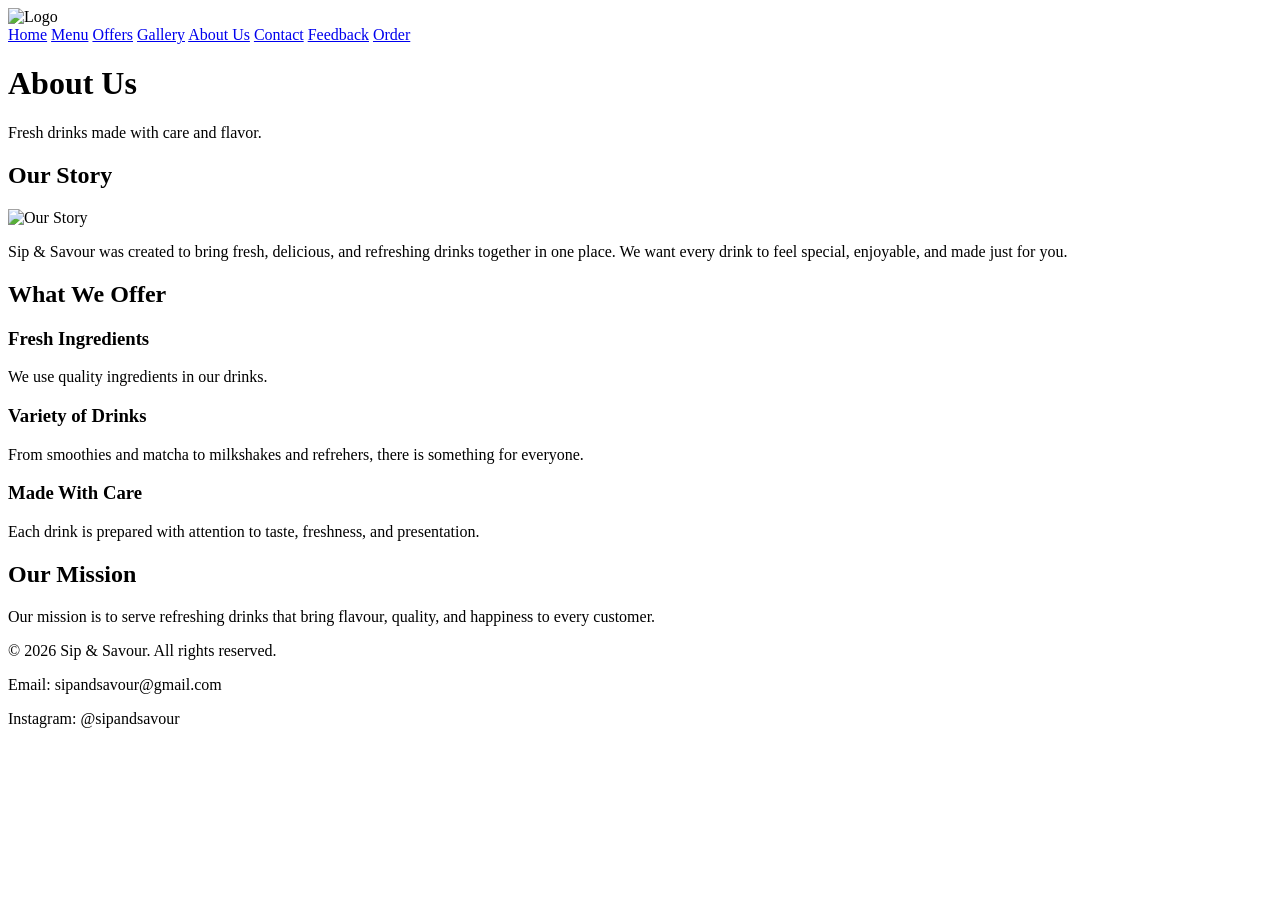
==== about.html @ 0ef75f15 "Add files via upload" ====
<!DOCTYPE html>
<html>
    <head>
        <title>SIP AND SAVOR</title>
        <link rel="stylesheet" href="../css/style.css">
    </head>
    <body>
        <header>
            <img src="../images/logo.png" alt="Logo" class="logo">
        </header>
        <nav>           
    <a href="index.html">Home</a>
    <a href="menu.html">Menu</a>
    <a href="offer.html">Offers</a>
    <a href="gallery.html">Gallery</a>
    <a href="about.html">About Us</a>
    <a href="contact.html">Contact</a>
    <a href="feedback.html">Feedback</a>
    <a href="order.html">Order</a>
        </nav>
    
    <div class="about-page">
        <h1>About Us</h1>
        <p>Fresh drinks made with care and flavor.</p>

        <div class="our-story">
            <h2>Our Story</h2>
            <img src="../images/image10.png" alt="Our Story">
            <p>
            Sip & Savour was created to bring fresh, delicious, and refreshing
            drinks together in one place. We want every drink to feel special,
            enjoyable, and made just for you.
            </p>
        </div>
        <div class="what-we-offer">
            <h2>What We Offer</h2>

            <h3>Fresh Ingredients</h3>
            <p>We use quality ingredients in our drinks.</p>

            <h3>Variety of Drinks</h3>
            <p>
            From smoothies and matcha to milkshakes and refrehers, there is something for everyone.
            </p>

            <h3>Made With Care</h3>
            <p>
            Each drink is prepared with attention to taste,
            freshness, and presentation.
            </p>
        </div>
        <div class="mission">
            <h2>Our Mission</h2>
            <p>
            Our mission is to serve refreshing drinks that bring flavour,
            quality, and happiness to every customer.
            </p>
        </div>
    </div>

    <footer>
    <p>&copy; 2026 Sip & Savour. All rights reserved.</p>
    <p>Email: sipandsavour@gmail.com</p>
    <p>Instagram: @sipandsavour</p>
    </footer>
    </body>
</html>
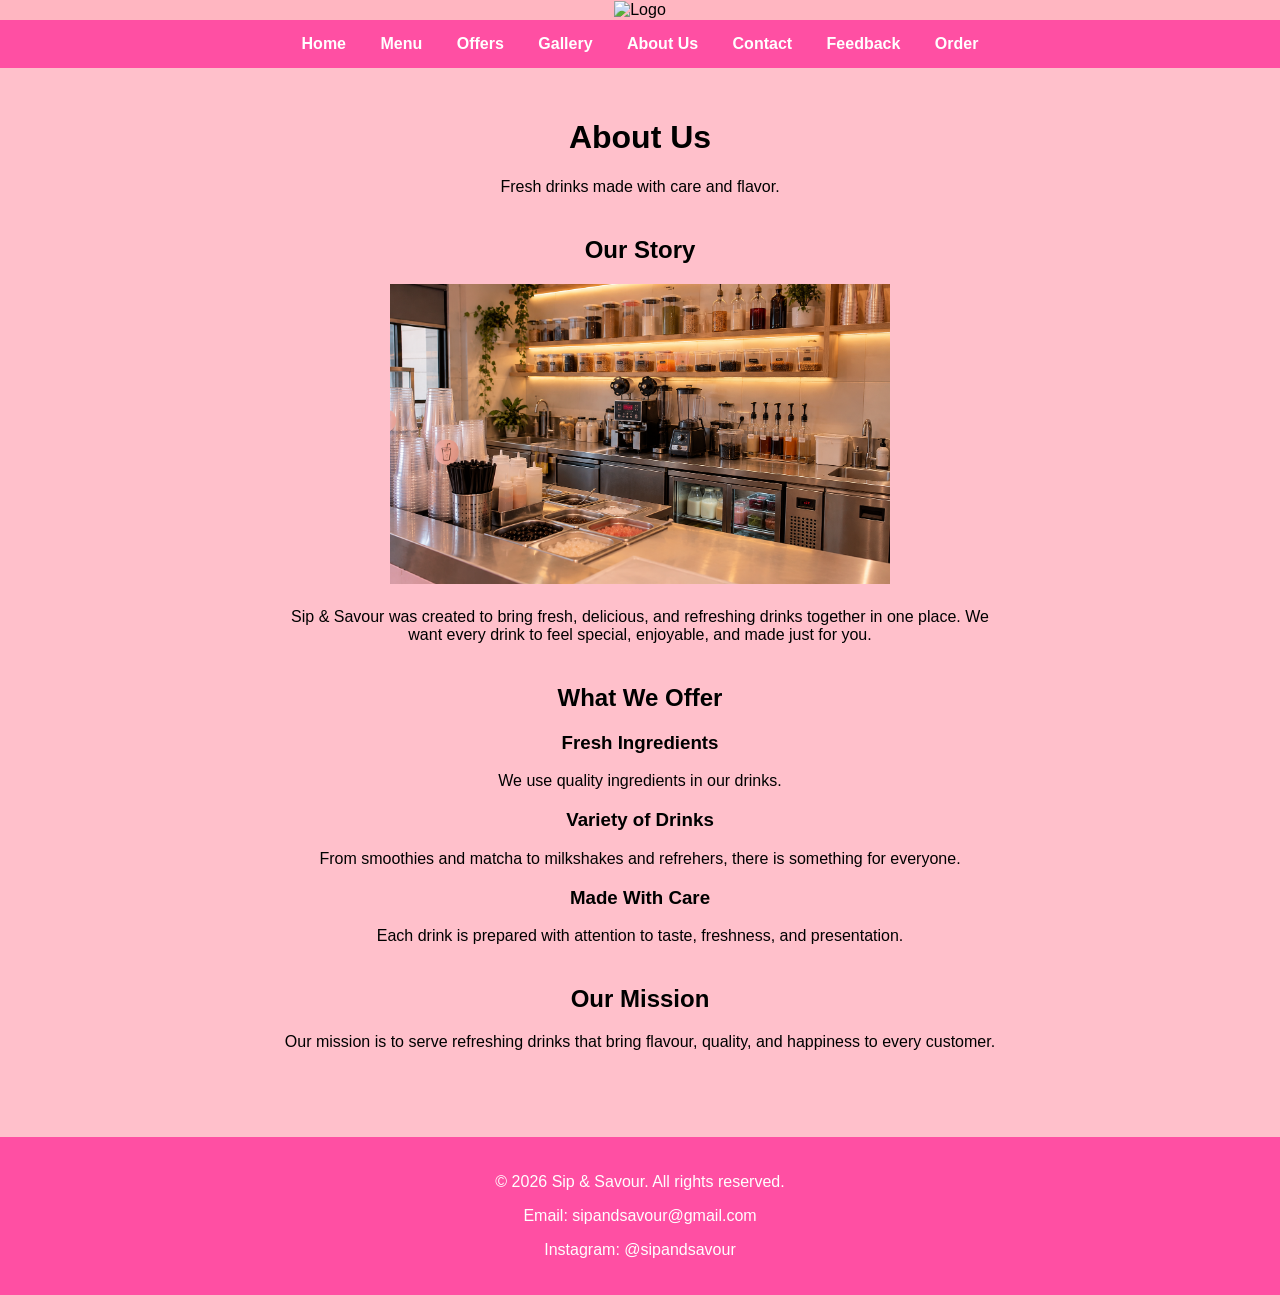
==== commit fed9112e: "Update about.html" ====
--- a/about.html
+++ b/about.html
@@ -2,11 +2,11 @@
 <html>
     <head>
         <title>SIP AND SAVOR</title>
-        <link rel="stylesheet" href="../css/style.css">
+        <link rel="stylesheet" href="style.css">
     </head>
     <body>
         <header>
-            <img src="../images/logo.png" alt="Logo" class="logo">
+            <img src="logo.png" alt="Logo" class="logo">
         </header>
         <nav>           
     <a href="index.html">Home</a>
@@ -25,7 +25,7 @@
 
         <div class="our-story">
             <h2>Our Story</h2>
-            <img src="../images/image10.png" alt="Our Story">
+            <img src="image10.png" alt="Our Story">
             <p>
             Sip & Savour was created to bring fresh, delicious, and refreshing
             drinks together in one place. We want every drink to feel special,
@@ -64,4 +64,4 @@
     <p>Instagram: @sipandsavour</p>
     </footer>
     </body>
-</html>+</html>
--- a/style.css
+++ b/style.css
@@ -0,0 +1,325 @@
+body {
+    margin: 0;
+    background-color: rgb(255, 192, 203);
+    font-family: Arial, sans-serif;
+}
+
+header {
+    text-align: center;
+    background-color: lightpink;
+    padding: 1px;
+}
+
+.logo {
+    width: 100px;
+    height: auto;
+}
+
+nav {
+    background-color: #ff4fa3;
+    padding: 15px 5px;
+    text-align: center;
+
+}
+
+nav a {
+    color: white;
+    text-decoration: none;
+    margin: 0 15px;
+    font-weight: bold;
+}
+
+.banner img {
+    width: 100%;
+    height: auto;
+    display: block;
+    margin: 0 auto;
+}
+
+.about {
+    text-align: center;
+    padding: 30px;
+}
+
+.about h2 {
+    font-size: 28px;
+}
+
+.about p {
+    font-size: 18px;
+    line-height: 1.6;
+    max-width: 700px;
+    margin: 0 auto;
+}
+
+.home-menu {
+    text-align: center;
+    padding: 30px;
+}
+
+.drink-type {
+    display: flex;
+    justify-content: center;
+    gap: 30px;
+}
+
+.drink {
+    width: 220px;
+    text-align: center;
+}
+
+.drink img {
+    width: 180px;
+    height: 180px;
+    object-fit: cover;
+}
+
+.view-menu {
+    padding: 10px 20px;
+    background-color: hotpink;
+    color: white;
+    text-decoration: none;
+}
+
+footer {
+    background-color: #ff4fa3;
+    color: white;
+    text-align: center;
+    padding: 20px;
+    margin-top: 40px;
+}
+
+.menu {
+    text-align: center;
+    padding: 30px;
+}
+
+.menu h1 {
+    font-size: 35px;
+}
+
+.menu-category {
+    margin-top: 40px;
+}
+
+.menu-items {
+    display: flex;
+    justify-content: center;
+    gap: 30px;
+    flex-wrap: wrap;
+}
+
+.menu-drinks {
+    width: 220px;
+    padding: 15px;
+}
+
+.menu-drinks img {
+    width: 180px;
+    height: 180px;
+    object-fit: cover;
+}
+
+.menu-drinks h3 {
+    margin-top: 10px;
+}
+
+.menu-drinks p {
+    font-size: 15px;
+}
+
+.offers {
+    text-align: center;
+    padding: 30px;
+}
+
+.offer-provided {
+    display: flex;
+    justify-content: center;
+    gap: 30px;
+    flex-wrap: wrap;
+}
+
+.offer {
+    width: 250px;
+    padding: 15px;
+}
+
+.offer img {
+    width: 220px;
+    height: 220px;
+    object-fit: cover;
+}
+
+.gallery {
+    display: flex;
+    justify-content: center;
+    gap: 20px;
+    flex-wrap: wrap;
+    padding: 30px;
+}
+
+.gallery img {
+    width: 250px;
+    height: 250px;
+    object-fit: cover;
+}
+
+.gallery-section {
+    text-align: center;
+    padding: 30px;
+}
+
+.about-page {
+    text-align: center;
+    padding: 30px;
+}
+
+.our-story {
+    margin-top: 40px;
+}
+
+.our-story img {
+    width: 500px;
+    height: 300px;
+    object-fit: cover;
+}
+
+.our-story p {
+    max-width: 700px;
+    margin: 20px auto;
+}
+
+.what-we-offer {
+    margin-top: 40px;
+}
+
+.mission {
+    margin-top: 40px;
+}
+
+.contact {
+    text-align: center;
+    padding: 30px;
+}
+
+.contact-info {
+    margin-top: 30px;
+}
+
+.contact-form {
+    margin-top: 40px;
+}
+
+.contact-form form {
+    width: 350px;
+    margin: 0 auto;
+}
+
+.contact-form label {
+    display: block;
+    text-align: left;
+    margin-top: 10px;
+}
+
+.contact-form input,
+.contact-form textarea {
+    width: 100%;
+    padding: 10px;
+    margin-top: 5px;
+}
+
+.contact-form button {
+    margin-top: 15px;
+    padding: 10px 20px;
+    background-color: hotpink;
+    color: white;
+    border: none;
+}
+
+.hours {
+    margin-top: 40px;
+}
+
+.feedback-page {
+    text-align: center;
+    padding: 30px;
+}
+
+.feedback-form {
+    margin-top: 40px;
+    margin: 30px auto;
+}
+
+.feedback-form label {
+    display: block;
+    text-align: left;
+    margin-top: 15px;
+}
+
+.feedback-form input[type="text"],
+.feedback-form input[type="email"],
+.feedback-form textarea {
+    width: 100%;
+    padding: 10px;
+    margin-top: 5px;
+}
+
+.feedback-form h3 {
+    margin-top: 25px;
+}
+
+.feedback-form button {
+    margin-top: 20px;
+    padding: 10px 20px;
+    background-color: hotpink;
+    color: white;
+    border: none;
+}
+
+.order-page {
+    text-align: center;
+    padding: 30px;
+}
+
+.order-form {
+    width: 400px;
+    margin: 30px auto;
+}
+
+.order-form label {
+    display: block;
+    text-align: left;
+    margin-top: 15px;
+}
+
+.order-form input[type="text"],
+.order-form input[type="tel"],
+.order-form input[type="email"],
+.order-form input[type="number"],
+.order-form select,
+.order-form textarea {
+    width: 100%;
+    padding: 10px;
+    margin-top: 5px;
+}
+
+.order-form h2 {
+    margin-top: 30px;
+}
+
+.order-form h3 {
+    margin-top: 20px;
+}
+
+.order-form input[type="radio"] {
+    margin-left: 10px;
+}
+
+.order-form button {
+    margin-top: 20px;
+    padding: 10px 20px;
+    background-color: hotpink;
+    color: white;
+    border: none;
+}
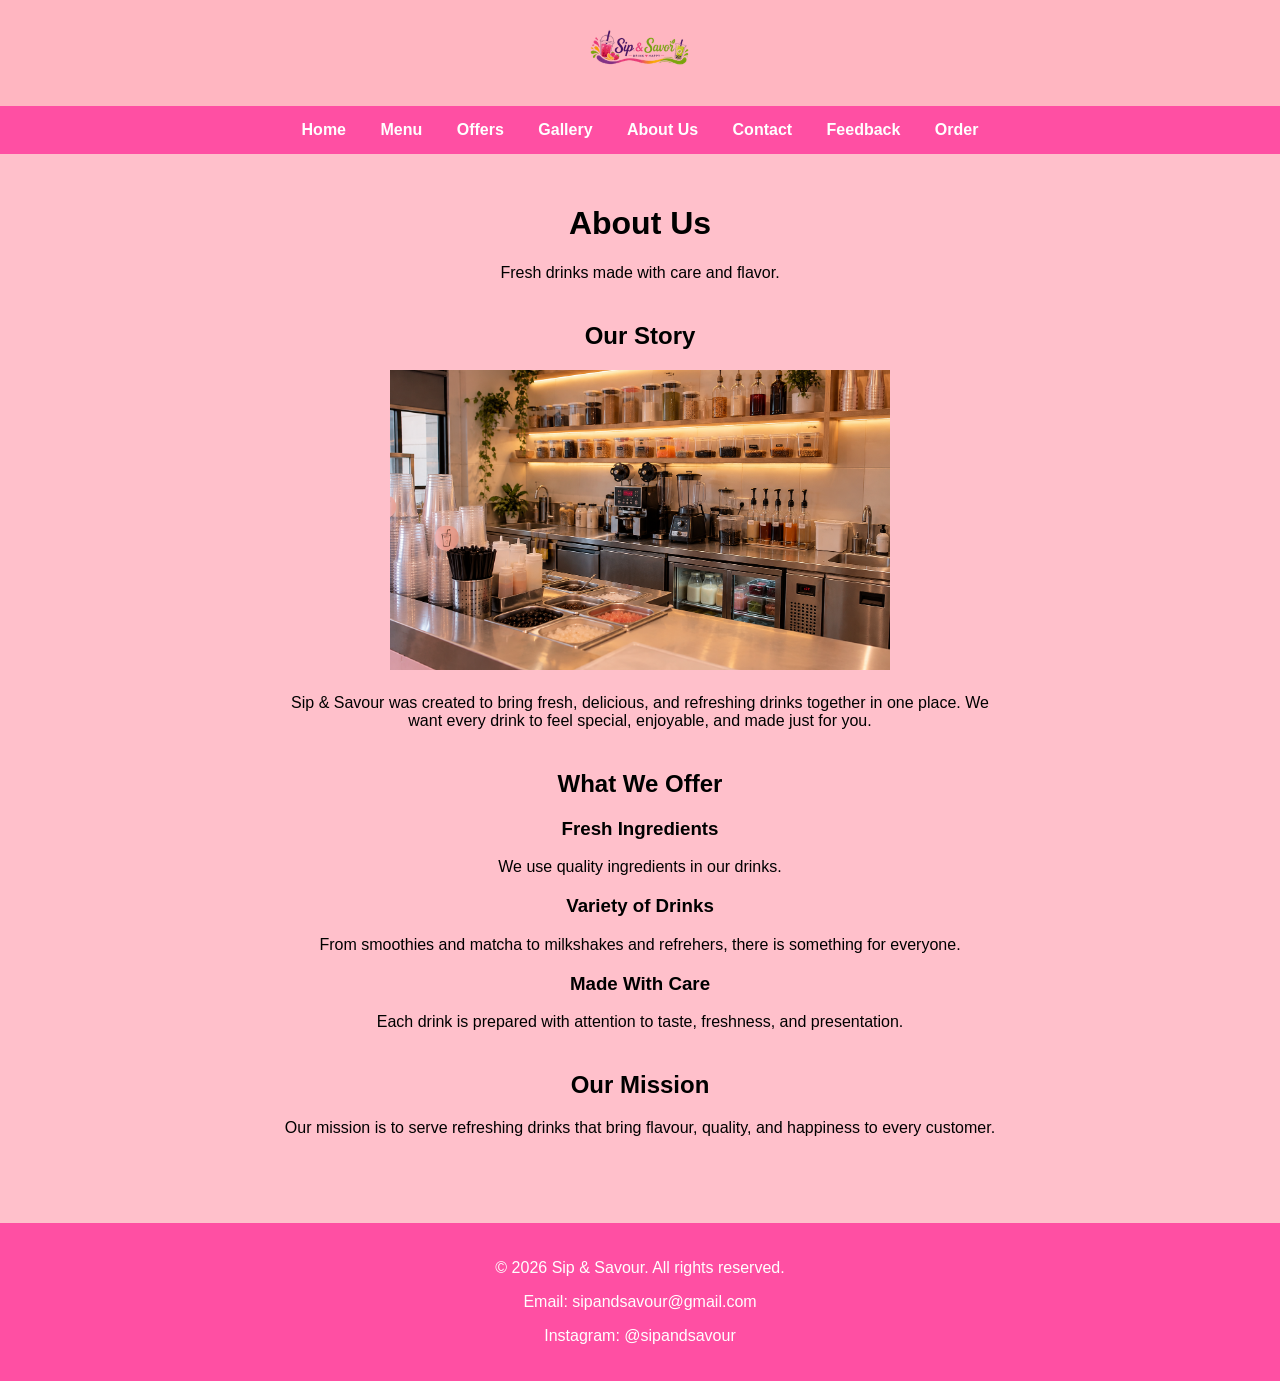
==== commit 54d03944: "Update about.html" ====
--- a/about.html
+++ b/about.html
@@ -6,7 +6,7 @@
     </head>
     <body>
         <header>
-            <img src="logo.png" alt="Logo" class="logo">
+            <img src="LOGO.png" alt="Logo" class="logo">
         </header>
         <nav>           
     <a href="index.html">Home</a>
